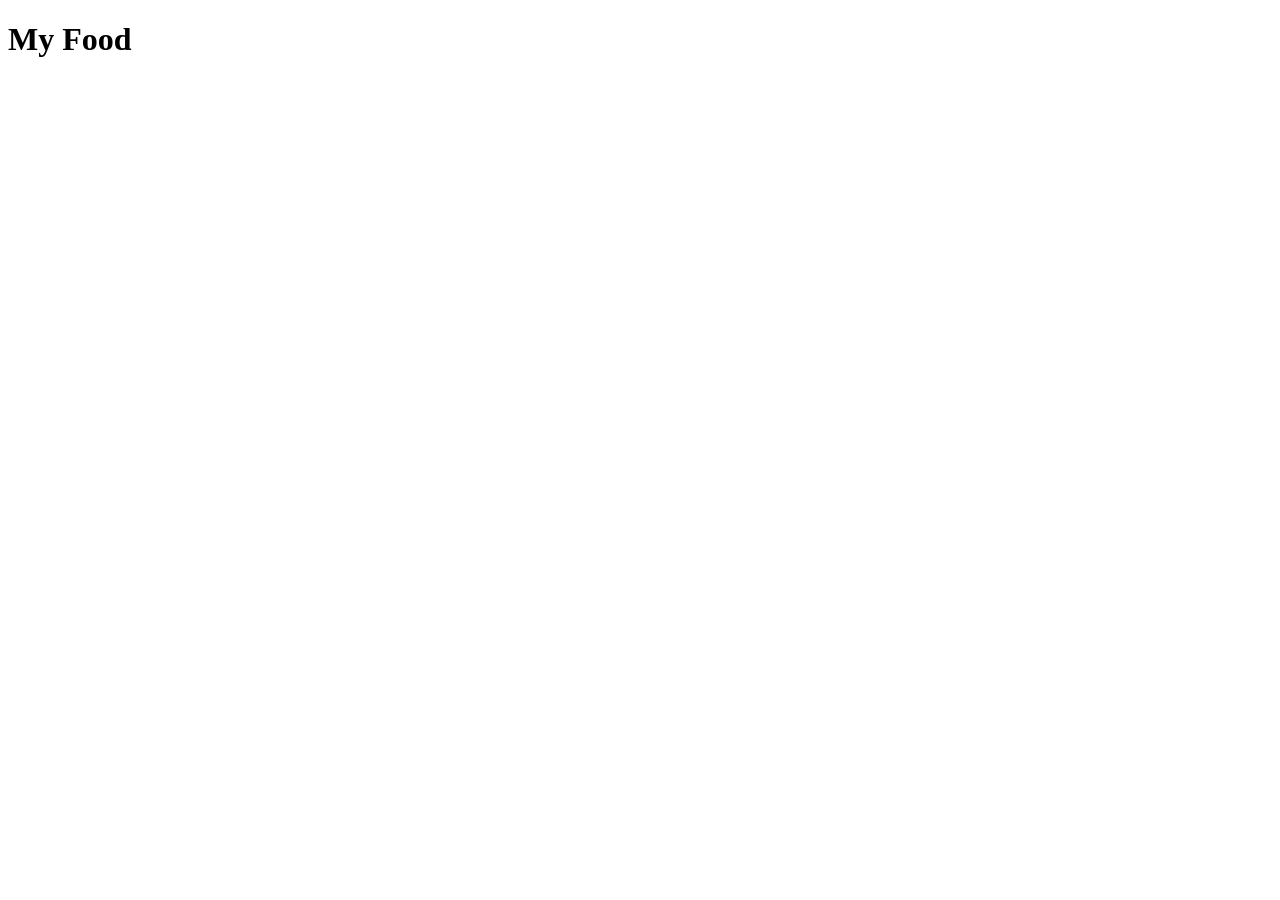
==== my-food.html @ 0cf82936 "Create initial page structure" ====
<!DOCTYPE html>
<html lang="en">
<head>
    <meta charset="UTF-8">
    <title>Food List</title>
</head>
<body>
<header>
    <h1>My Food</h1>
</header>

<main>
    <!-- The scanned food list with expiration date -->
</main>

</body>
</html>
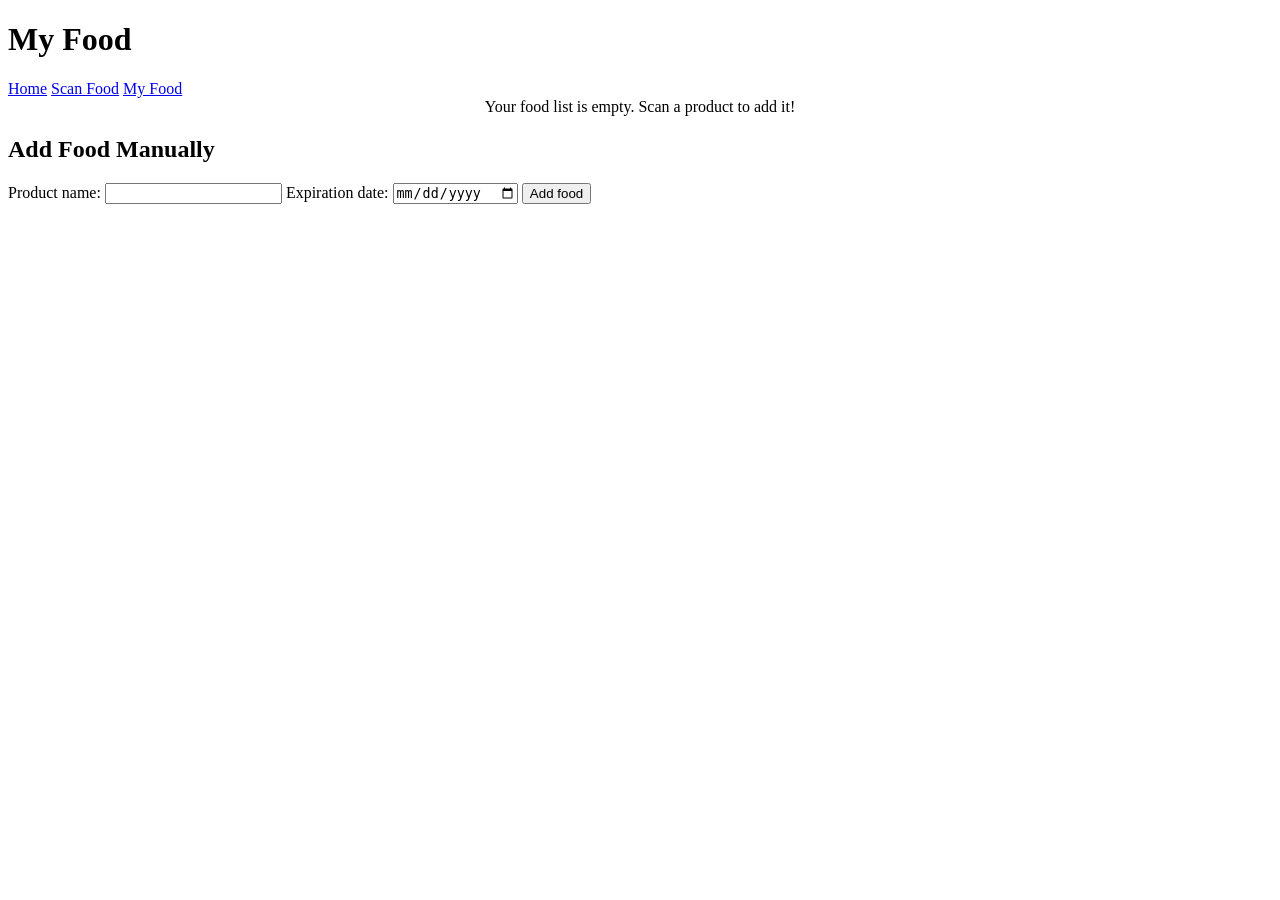
==== commit 14fb71e5: "Install Vercel Web Analytics Integration ## Vercel Web Analytics Implementation  Successfully implem" ====
--- a/my-food.html
+++ b/my-food.html
@@ -3,15 +3,36 @@
 <head>
     <meta charset="UTF-8">
     <title>Food List</title>
+
+    <link href="css/style.css" rel="stylesheet"/>
+    <script defer src="https://cdn.vercel-insights.com/v1/script.js"></script>
+    <script src="js/script.js" defer></script>
 </head>
 <body>
 <header>
     <h1>My Food</h1>
+    <nav>
+        <a href="index.html">Home</a>
+        <a href="scan.html">Scan Food</a>
+        <a href="my-food.html">My Food</a>
+    </nav>
 </header>
 
 <main>
     <!-- The scanned food list with expiration date -->
+    <div id="food-list-container"></div>
+
+    <h2 id="manual-food-heading">Add Food Manually</h2>
+    <form id="manual-food-form" aria-labelledby="manual-food-heading">
+        <label for="manual-food-name">Product name:</label>
+        <input type="text" id="manual-food-name" required>
+
+        <label for="manual-food-date">Expiration date:</label>
+        <input type="date" id="manual-food-date" required>
+
+        <button type="submit">Add food</button>
+    </form>
 </main>
 
 </body>
-</html>+</html>
--- a/css/style.css
+++ b/css/style.css
@@ -0,0 +1,39 @@
+#food-photo {
+    display: none;
+}
+
+#food-list-container {
+    display: flex;
+    flex-direction: column;
+    gap: 20px;
+    align-items: center;
+}
+
+.food-card {
+    box-sizing: border-box;
+    width: 100%;
+    max-width: 500px;
+    border-radius: 15px;
+    border: 1px solid maroon;
+    padding: 20px;
+}
+.food-card h2{
+    margin-top: 0;
+}
+.food-card p{
+    margin: 15px 0;
+}
+.food-card button{
+    cursor: pointer;
+    border: none;
+    padding: 14px;
+    border-radius: 10px;
+    box-shadow: 4px 4px 8px rgba(0, 0, 0, 0.2);
+    transition: 0.4s;
+}
+.food-card button:hover{
+    box-shadow: 4px 4px 8px rgba(0, 0, 0, 0.4);
+}
+.remove-button {
+    margin-top: 10px;
+}
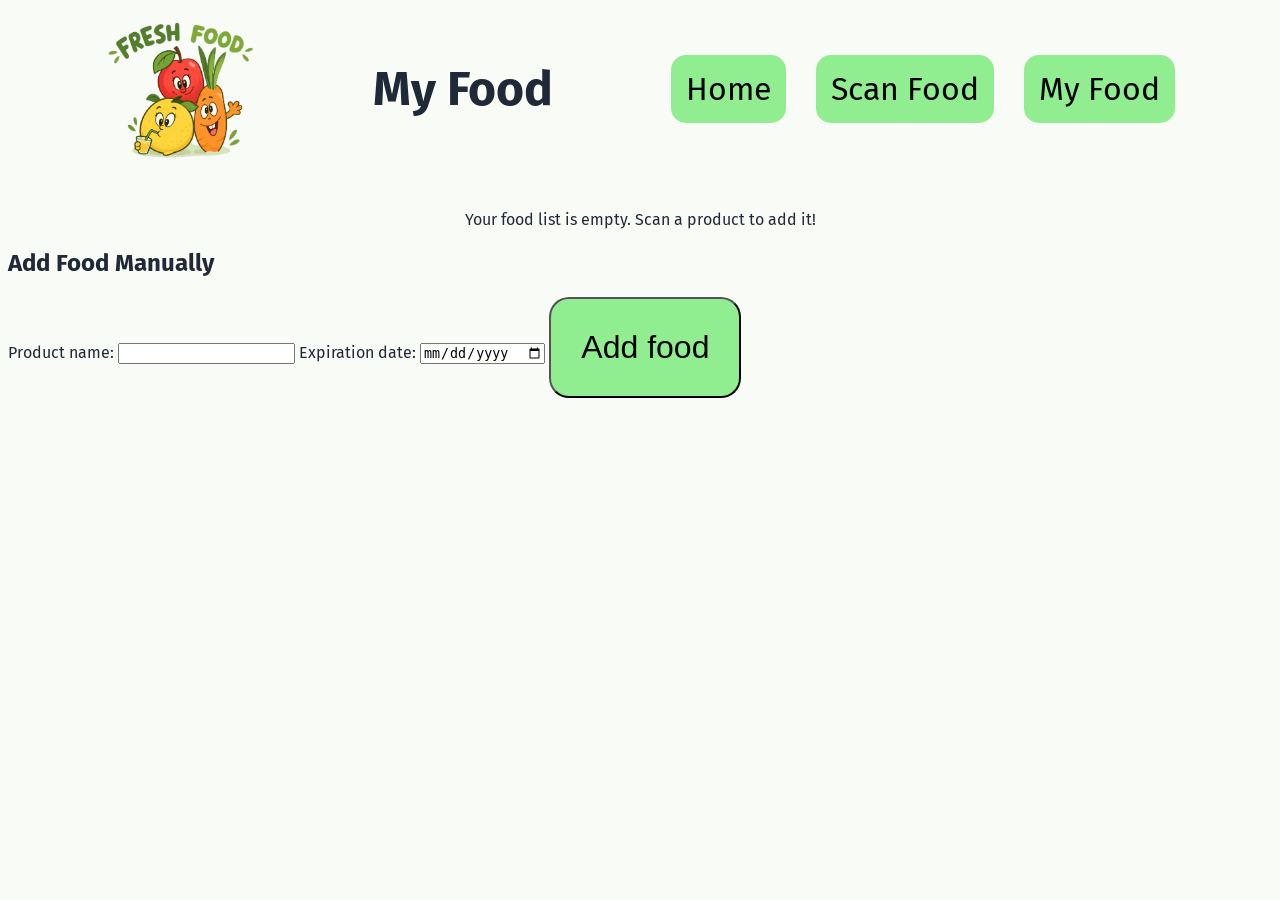
==== commit 4cf70f45: "Add basic style for the pages" ====
--- a/my-food.html
+++ b/my-food.html
@@ -5,11 +5,14 @@
     <title>Food List</title>
 
     <link href="css/style.css" rel="stylesheet"/>
-    <script defer src="https://cdn.vercel-insights.com/v1/script.js"></script>
     <script src="js/script.js" defer></script>
+    <link rel="preconnect" href="https://fonts.googleapis.com">
+<link rel="preconnect" href="https://fonts.gstatic.com" crossorigin>
+<link href="https://fonts.googleapis.com/css2?family=Fira+Sans:wght@500&display=swap" rel="stylesheet">
 </head>
 <body>
 <header>
+    <img src="images/logo.png">
     <h1>My Food</h1>
     <nav>
         <a href="index.html">Home</a>
@@ -20,7 +23,7 @@
 
 <main>
     <!-- The scanned food list with expiration date -->
-    <div id="food-list-container"></div>
+    <div id="food-list-container" class="food-list"></div>
 
     <h2 id="manual-food-heading">Add Food Manually</h2>
     <form id="manual-food-form" aria-labelledby="manual-food-heading">
@@ -30,9 +33,9 @@
         <label for="manual-food-date">Expiration date:</label>
         <input type="date" id="manual-food-date" required>
 
-        <button type="submit">Add food</button>
+        <button type="submit" class="primary-button">Add food</button>
     </form>
 </main>
 
 </body>
-</html>
+</html>
--- a/css/style.css
+++ b/css/style.css
@@ -37,3 +37,138 @@
 .remove-button {
     margin-top: 10px;
 }
+
+
+/*nav {*/
+/*    display: flex;*/
+/*    justify-content: center;*/
+/*    gap: 20px;*/
+/*    margin-top: 10px;*/
+/*}*/
+/*nav a{*/
+/*    text-decoration: none;*/
+/*    padding: 10px 12px;*/
+/*}*/
+/*nav a:hover{*/
+/*    text-decoration: underline;*/
+/*}*/
+
+/*
+   General
+    */
+
+* {
+    box-sizing: border-box;
+}
+
+.fira-sans-medium {
+  font-family: "Fira Sans", sans-serif;
+  font-weight: 500;
+  font-style: normal;
+}
+
+
+body {
+    font-family: "Fira Sans", SansSerif;  /* Choose font */
+    background-color: #F8FBF6;
+    color: #1F2937;
+    display: flex;
+    flex-direction: column;
+    gap: 40px;
+
+}
+
+body a{
+    color: black;
+}
+
+header img {
+    width: 150px;
+    height: 150px;
+}
+header {
+    display: flex;
+    justify-content: space-evenly;
+    align-items: center;
+
+}
+header h1 {
+    font-weight: bold;
+    padding: 20px;
+    font-size: 3rem;
+
+
+}
+nav {
+    display: flex;
+    gap: 30px;
+}
+
+nav a{
+    background-color: lightgreen;
+    padding: 15px;
+    font-size: 2rem;
+    text-align: center;
+    text-decoration: none;
+    border-radius: 15px;
+}
+.hero {
+    display: flex;
+    flex-direction: column;
+    align-items: center;
+    gap: 30px;
+}
+.hero p{
+    font-size: 2rem;
+    text-align: center;
+}
+.hero-buttons {
+    display: flex;
+    gap: 30px;
+
+}
+.hero-buttons a{
+    background-color: lightgreen;
+    font-size: 2rem;
+    font-weight: bold;
+    padding: 20px;
+    text-decoration: none;
+    border-radius: 15px;
+}
+
+                                /* Scan Food */
+.scan-section {
+    display: flex;
+    flex-direction: column;
+    align-items: center;
+    gap: 30px;
+}
+
+.scan-instruction {
+    font-size: 2rem;
+    text-align: center;
+}
+
+.primary-button {
+    font-size: 2rem;
+    padding: 30px;
+    background-color: lightgreen;
+    border-radius: 20px;
+}
+.scan-section {
+    display: flex;
+    flex-direction: column;
+    align-items: center;
+    justify-content: center;
+}
+.upload-area {
+     display: flex;
+    flex-direction: column;
+    align-items: center;
+    justify-content: center;
+
+}
+
+.scan-section img{
+    max-width: 50%;
+}
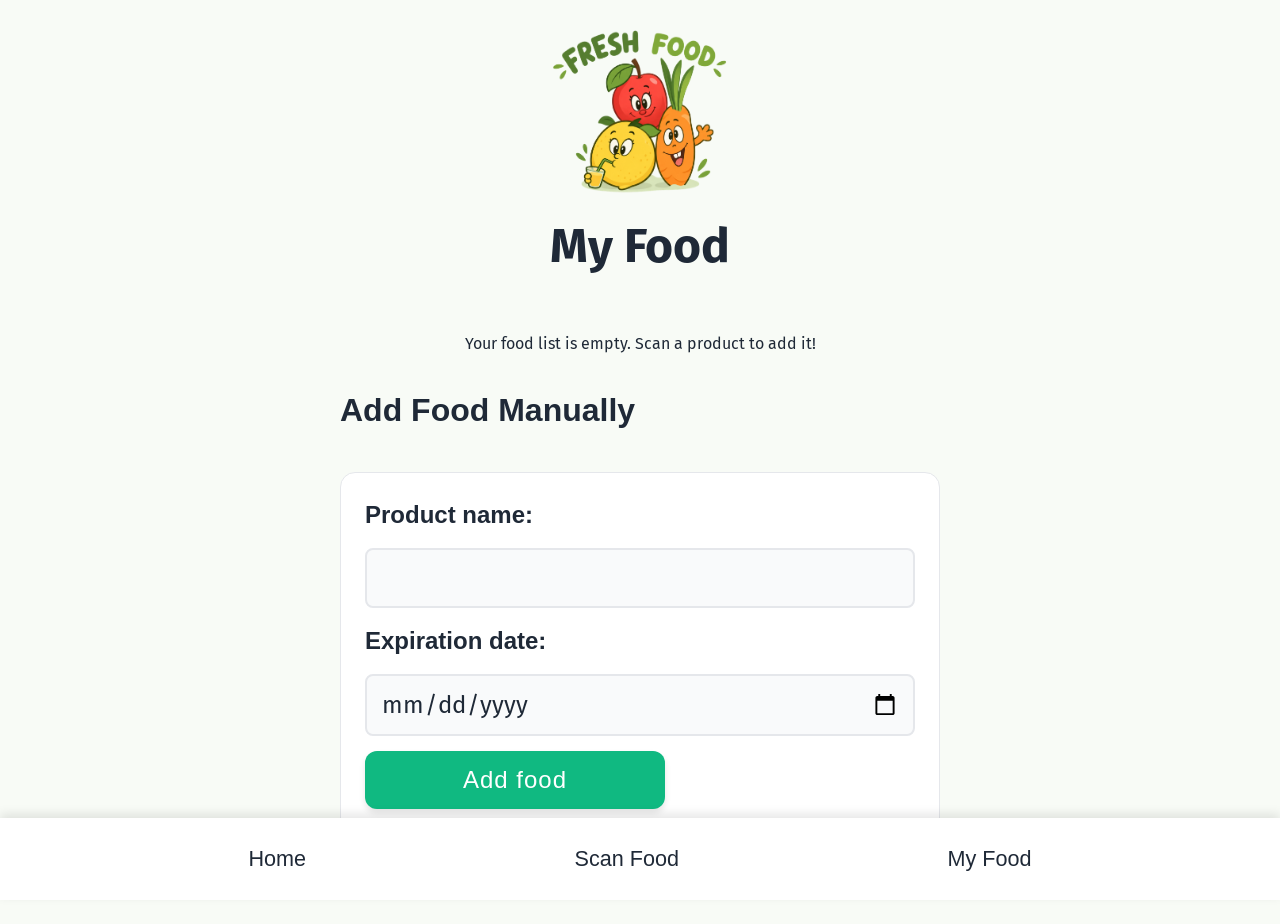
==== commit baae621f: "Add mobile size design" ====
--- a/my-food.html
+++ b/my-food.html
@@ -2,6 +2,7 @@
 <html lang="en">
 <head>
     <meta charset="UTF-8">
+    <meta name="viewport" content="width=device-width, initial-scale=1.0">
     <title>Food List</title>
 
     <link href="css/style.css" rel="stylesheet"/>
--- a/css/style.css
+++ b/css/style.css
@@ -1,64 +1,26 @@
-#food-photo {
-    display: none;
-}
-
-#food-list-container {
-    display: flex;
-    flex-direction: column;
-    gap: 20px;
-    align-items: center;
-}
-
-.food-card {
-    box-sizing: border-box;
-    width: 100%;
-    max-width: 500px;
-    border-radius: 15px;
-    border: 1px solid maroon;
-    padding: 20px;
-}
-.food-card h2{
-    margin-top: 0;
-}
-.food-card p{
-    margin: 15px 0;
-}
-.food-card button{
-    cursor: pointer;
-    border: none;
-    padding: 14px;
-    border-radius: 10px;
-    box-shadow: 4px 4px 8px rgba(0, 0, 0, 0.2);
-    transition: 0.4s;
-}
-.food-card button:hover{
-    box-shadow: 4px 4px 8px rgba(0, 0, 0, 0.4);
-}
-.remove-button {
-    margin-top: 10px;
-}
-
-
-/*nav {*/
-/*    display: flex;*/
-/*    justify-content: center;*/
-/*    gap: 20px;*/
-/*    margin-top: 10px;*/
-/*}*/
-/*nav a{*/
-/*    text-decoration: none;*/
-/*    padding: 10px 12px;*/
-/*}*/
-/*nav a:hover{*/
-/*    text-decoration: underline;*/
-/*}*/
-
-/*
-   General
-    */
-
-* {
-    box-sizing: border-box;
+
+                                                /* Main */
+
+.hero, .scan-section {
+  display: flex;
+  flex-direction: column;
+  align-items: center;
+  text-align: center;
+  gap: 40px;
+}
+
+.hero p, .scan-instruction {
+  font-size: 1.5rem;
+  max-width: 90%;
+  margin: 0;
+}
+
+.hero-buttons {
+  display: flex;
+  flex-direction: column;
+  gap: 40px;
+  width: 100%;
+  align-items: center;
 }
 
 .fira-sans-medium {
@@ -67,108 +29,335 @@
   font-style: normal;
 }
 
+* {
+  box-sizing: border-box;
+}
 
 body {
-    font-family: "Fira Sans", SansSerif;  /* Choose font */
-    background-color: #F8FBF6;
-    color: #1F2937;
-    display: flex;
-    flex-direction: column;
-    gap: 40px;
-
-}
-
-body a{
-    color: black;
+  font-family: "Fira Sans", sans-serif;
+  font-weight: 400;
+  background-color: #F8FBF6;
+  color: #1F2937;
+  display: flex;
+  flex-direction: column;
+  gap: 40px;
+  margin: 0;
+  padding: 0 20px 90px 20px;
+  line-height: 1.5;
+}
+
+                                            /* Accessibility */
+
+/* Keyboard Navigation Focus States */
+*:focus-visible {
+  outline: 4px solid #2563EB;
+  outline-offset: 4px;
+  border-radius: 4px;
+}
+
+/* Skip to Main Content Link */
+.skip-link {
+  position: absolute;
+  top: -100%;
+  left: 0;
+  background-color: #1F2937;
+  color: #FFFFFF;
+  padding: 15px 25px;
+  z-index: 9999;
+  text-decoration: none;
+  font-weight: 600;
+  font-size: 1.125rem;
+  border-radius: 0 0 10px 0;
+}
+
+.skip-link:focus {
+  top: 0;
+}
+
+/* Screen Reader Only Class */
+.sr-only {
+  position: absolute;
+  width: 1px;
+  height: 1px;
+  padding: 0;
+  margin: -1px;
+  overflow: hidden;
+  clip: rect(0, 0, 0, 0);
+  white-space: nowrap;
+  border: 0;
+}
+
+                                                  /* Headings */
+
+h1, h2, h3 {
+  font-weight: 600;
+  margin-top: 0;
+  margin-bottom: 0.5rem;
+  color: #1F2937;
+}
+
+h1 {
+    font-size: 3rem;
+}
+h2 {
+    font-size: 2rem;
+}
+h3 {
+    font-size: 1.5rem;
+}
+
+main {
+  max-width: 600px;
+  margin: 0 auto;
+  width: 100%;
+  display: flex;
+  flex-direction: column;
+  gap: 30px;
+}
+
+                                          /* Header & Navigation */
+
+header {
+  display: flex;
+  flex-direction: column;
+  align-items: center;
+  padding: 20px 0 0 0;
+  text-align: center;
 }
 
 header img {
-    width: 150px;
-    height: 150px;
-}
-header {
-    display: flex;
-    justify-content: space-evenly;
-    align-items: center;
-
-}
+  width: 180px;
+  height: 180px;
+}
+
 header h1 {
-    font-weight: bold;
-    padding: 20px;
-    font-size: 3rem;
-
-
-}
+  font-weight: 700;
+  margin: 10px 0;
+}
+
 nav {
-    display: flex;
-    gap: 30px;
-}
-
-nav a{
-    background-color: lightgreen;
-    padding: 15px;
-    font-size: 2rem;
-    text-align: center;
-    text-decoration: none;
-    border-radius: 15px;
-}
-.hero {
-    display: flex;
-    flex-direction: column;
-    align-items: center;
-    gap: 30px;
-}
-.hero p{
-    font-size: 2rem;
-    text-align: center;
-}
-.hero-buttons {
-    display: flex;
-    gap: 30px;
-
-}
-.hero-buttons a{
-    background-color: lightgreen;
-    font-size: 2rem;
-    font-weight: bold;
-    padding: 20px;
-    text-decoration: none;
-    border-radius: 15px;
-}
-
-                                /* Scan Food */
-.scan-section {
-    display: flex;
-    flex-direction: column;
-    align-items: center;
-    gap: 30px;
-}
-
-.scan-instruction {
-    font-size: 2rem;
-    text-align: center;
+  position: fixed;
+  bottom: 0;
+  left: 0;
+  width: 100%;
+  background: #FFFFFF;
+  display: flex;
+  justify-content: space-evenly;
+  padding: 15px 0;
+  box-shadow: 0 -4px 10px rgba(0, 0, 0, 0.1);
+  z-index: 1000;
+}
+
+nav a {
+  color: #1F2937;
+  font-weight: 500;
+  text-decoration: none;
+  font-size: 1.35rem;
+  min-height: 48px;
+  padding: 10px 20px;
+  display: flex;
+  align-items: center;
+  justify-content: center;
+  border-radius: 8px;
+  transition: background-color 0.2s ease, color 0.2s ease;
+}
+
+nav a:hover, nav a:focus {
+  background-color: #E5E7EB;
+}
+
+                                                  /* Buttons */
+
+button, .primary-button, .secondary-button {
+  font-family: inherit;
+  font-size: 1.5rem;
+  font-weight: 500;
+  /* Accessible Touch Target Size */
+  min-height: 54px;
+  padding: 15px 30px;
+  border-radius: 12px;
+  border: none;
+  cursor: pointer;
+  text-align: center;
+  text-decoration: none;
+  display: inline-flex;
+  align-items: center;
+  justify-content: center;
+  transition: all 0.2s ease-in-out;
+  box-shadow: 0 4px 6px rgba(0, 0, 0, 0.1);
+  letter-spacing: 1px;
+  width: 100%;
+  max-width: 300px;
 }
 
 .primary-button {
-    font-size: 2rem;
-    padding: 30px;
-    background-color: lightgreen;
-    border-radius: 20px;
-}
-.scan-section {
-    display: flex;
-    flex-direction: column;
-    align-items: center;
-    justify-content: center;
-}
+  background-color: #10B981;
+  color: #FFFFFF;
+}
+
+.primary-button:disabled {
+  background-color: #9CA3AF;
+  cursor: not-allowed;
+  transform: none;
+  box-shadow: none;
+}
+
+.primary-button:hover, .primary-button:focus {
+  background-color: #059669;
+  transform: scale(0.98);
+  box-shadow: 0 2px 4px rgba(0, 0, 0, 0.1);
+}
+
+.secondary-button {
+  background-color: #1F2937;
+  color: #FFFFFF;
+}
+
+.secondary-button:hover, .secondary-button:focus {
+  background-color: #000000;
+  transform: scale(0.98);
+}
+
+                                              /* Forms & Inputs */
+
+form {
+  display: flex;
+  flex-direction: column;
+  gap: 15px;
+  background: #FFFFFF;
+  padding: 24px;
+  border-radius: 15px;
+  border: 1px solid #E5E7EB;
+  width: 100%;
+}
+
+label {
+  font-weight: 600;
+  font-size: 1.5rem;
+  color: #1F2937;
+}
+
+input {
+  width: 100%;
+  padding: 14px;
+  font-size: 1.5rem;
+  border: 2px solid #E5E7EB;
+  border-radius: 8px;
+  font-family: inherit;
+  color: #1F2937;
+  background-color: #F9FAFB;
+  transition: border-color 0.2s, background-color 0.2s;
+}
+
+input:focus {
+  border-color: #10B981;
+  background-color: #FFFFFF;
+  outline: none;
+  box-shadow: 0 0 0 3px rgba(16, 185, 129, 0.2);
+}
+
+                                                  /* Food cards */
+
+#food-list-container {
+  display: flex;
+  flex-direction: column;
+  gap: 20px;
+  align-items: center;
+  width: 100%;
+}
+
+.food-card, .result-card {
+  background-color: #FFFFFF;
+  width: 100%;
+  border-radius: 15px;
+  border: 1px solid #E5E7EB;
+  padding: 24px;
+  box-shadow: 0 4px 6px rgba(0, 0, 0, 0.05);
+  text-align: left;
+}
+
+.food-card p, .result-card p {
+  margin: 8px 0 20px 0;
+  font-size: 1.25rem;
+}
+
+.food-card p:last-of-type, .result-card p:last-of-type {
+  margin-bottom: 0;
+}
+
+.remove-button {
+  background-color: #FEE2E2;
+  color: #DC2626;
+  font-size: 1rem;
+  min-height: 44px;
+  margin-top: 15px;
+  width: auto;
+  padding: 10px 20px;
+  box-shadow: none;
+}
+
+.remove-button:hover, .remove-button:focus {
+  background-color: #FECACA;
+  transform: none;
+}
+
+.result-actions {
+  display: flex;
+  flex-direction: column;
+  gap: 15px;
+  align-items: center;
+  margin-top: 20px;
+}
+
+                                                /* Camera scan */
+
+#food-photo {
+  position: absolute;
+  width: 1px;
+  height: 1px;
+  padding: 0;
+  margin: -1px;
+  overflow: hidden;
+  clip: rect(0,0,0,0);
+  border: 0;
+}
+
 .upload-area {
-     display: flex;
-    flex-direction: column;
-    align-items: center;
-    justify-content: center;
-
-}
-
-.scan-section img{
-    max-width: 50%;
-}+  width: 100%;
+  display: flex;
+  flex-direction: column;
+  align-items: center;
+}
+
+#preview-food {
+  width: 100%;
+  max-width: 400px;
+  border-radius: 12px;
+  box-shadow: 0 4px 12px rgba(0, 0, 0, 0.15);
+  margin-bottom: 20px;
+}
+
+.scan-button-container {
+  width: 100%;
+  display: flex;
+  justify-content: center;
+}
+
+#scan-message {
+  font-size: 1.5rem;
+  font-weight: 500;
+  min-height: 1.5em;
+}
+
+
+.scanning-pulse {
+  animation: pulse 1.5s infinite ease-in-out;
+}
+
+@keyframes pulse {
+  0% { opacity: 1; }
+  50% { opacity: 0.6; }
+  100% { opacity: 1; }
+}
+
+
